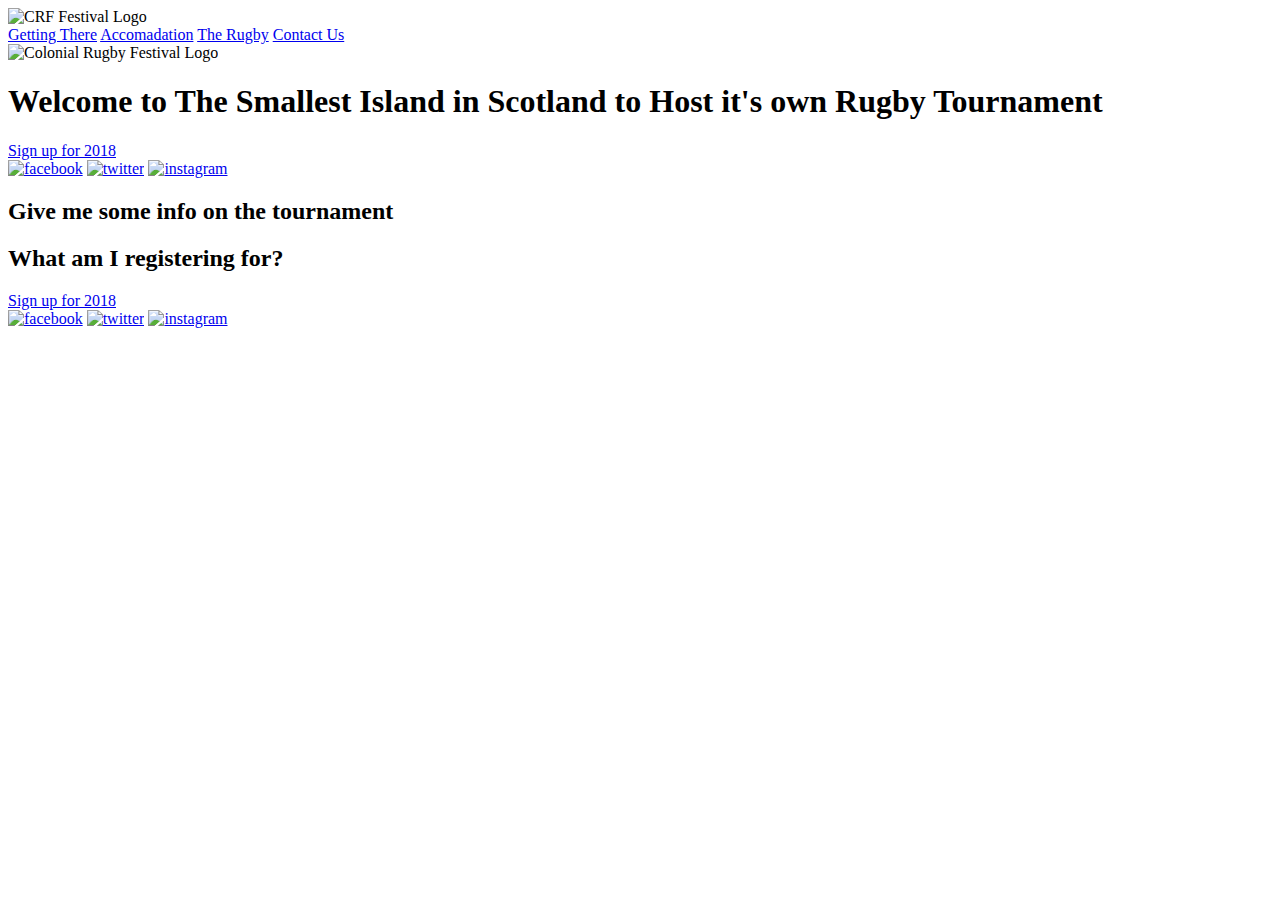
==== unit_3/index.html @ 887b29e2 "Merge pull request #1 from jhumbrac/patch-1" ====
<!DOCTYPE html>
<html>
<head>
	<link rel="stylesheet" type="text/css" href="css/style.css"> 
	<title>CRF</title>
</head>
<body> 
	<header>
		<img src="image/logo.png" alt="CRF Festival Logo" class="logo">
		<nav>
			<a href="#">Getting There</a>
			<a href="#">Accomadation</a>
			<a href="#">The Rugby</a>
			<a href="#">Contact Us</a>
		</nav>
	</header>
	<section id="intro">
		<img src="image/logo.png" alt="Colonial Rugby Festival Logo">
		<h1>Welcome to The Smallest Island in Scotland to Host it's own Rugby Tournament</h1>
		<a class="cta" href="https://locumsindexr.typeform.com/to/lszAaX">Sign up for 2018</a>
		<div>
			<a href="https://www.facebook.com/TheColonsayRugbyFestival"><img class="socialmedia" src="image/facebook.png" alt="facebook" title="Facebook"></a>
			<a href="#"><img class="socialmedia" src="image/twitter.png" alt="twitter" title="Twitter"></a>
			<a href="#"><img class="socialmedia" src="image/instagram.png" alt="instagram" title="Instagram"></a>
		</div>
	</section>
	<section id="about">
		<h2>Give me some info on the tournament</h2>
	</section>
	<section id="register">
		<h2>What am I registering for?</h2>
		<a class="cta" href="https://locumsindexr.typeform.com/to/lszAaX">Sign up for 2018</a>
	</section>	
	<footer>
		<a href="https://www.facebook.com/TheColonsayRugbyFestival"><img class="socialmedia" src="image/facebook.png" alt="facebook" title="Facebook"></a>
		<a href="#"><img class="socialmedia" src="image/twitter.png" alt="twitter" title="Twitter"></a>
		<a href="#"><img class="socialmedia" src="image/instagram.png" alt="instagram" title="Instagram"></a>
	</footer>

</body>


</html>
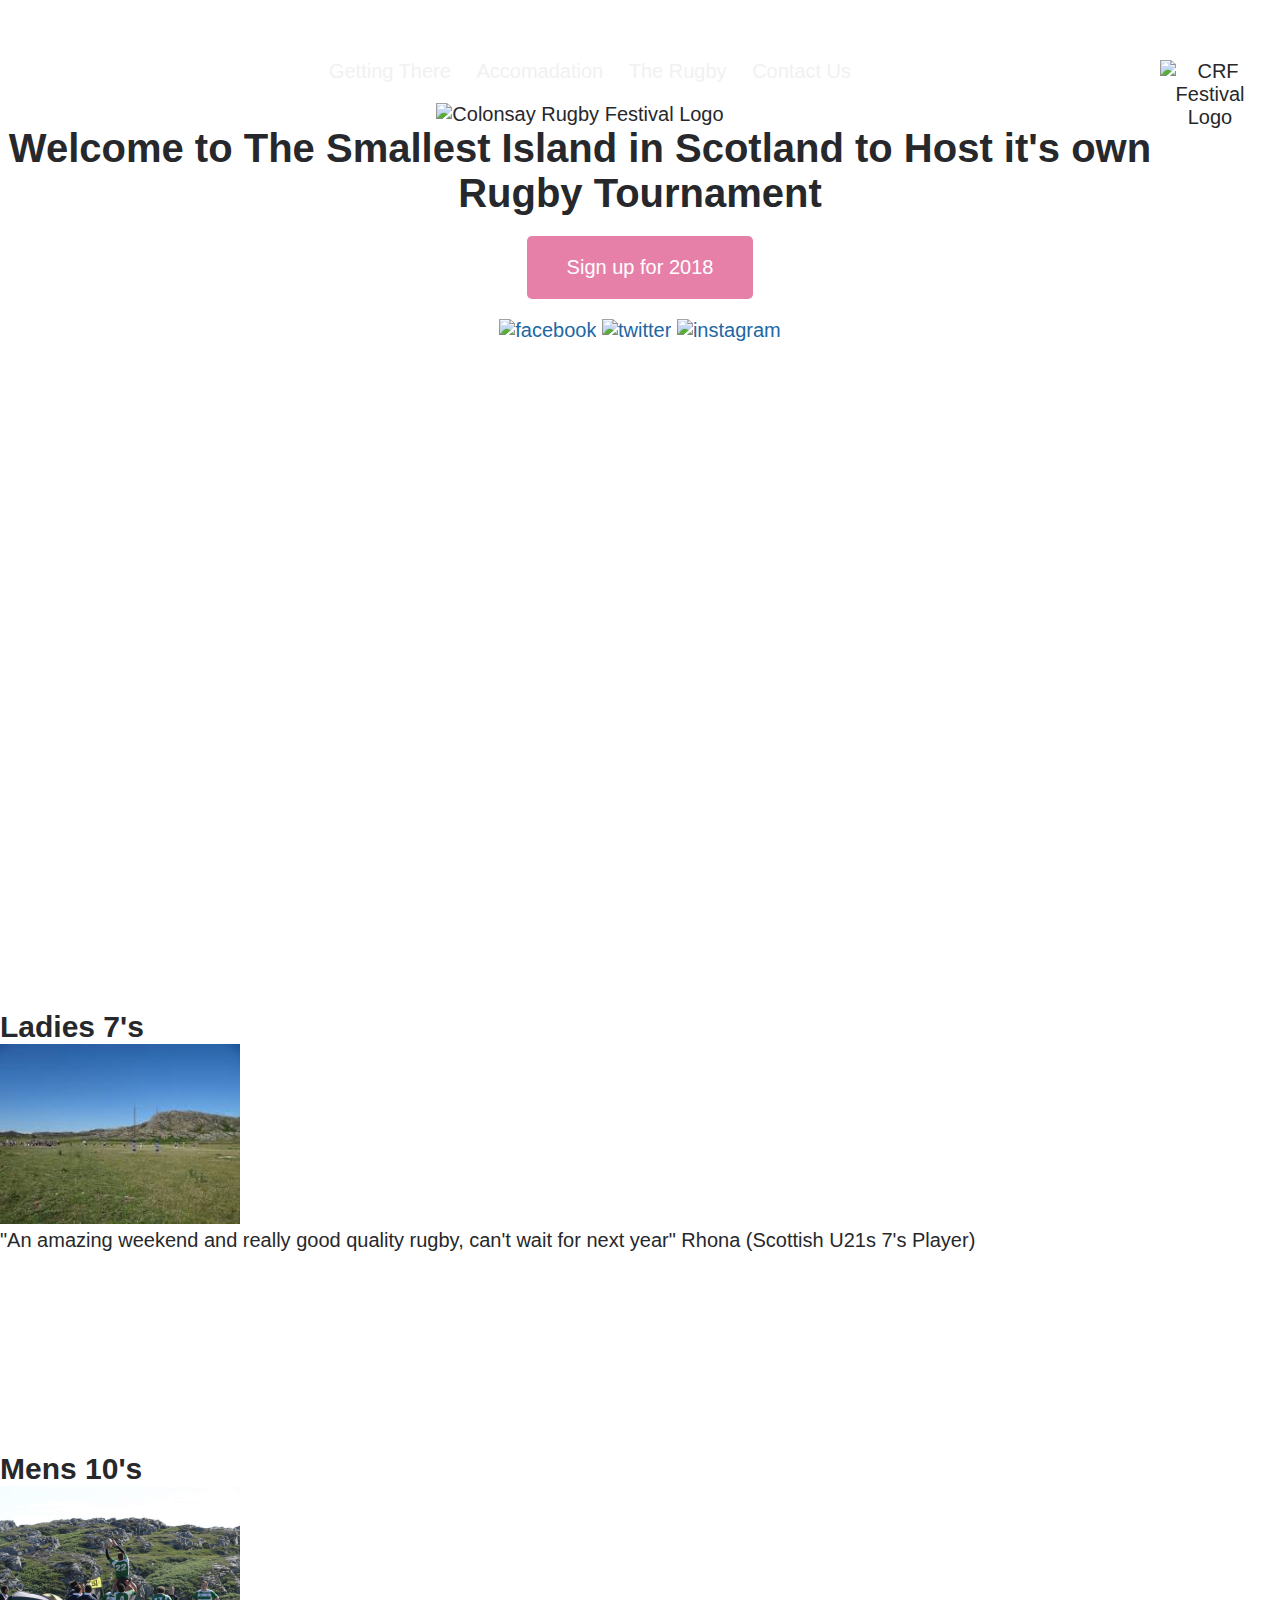
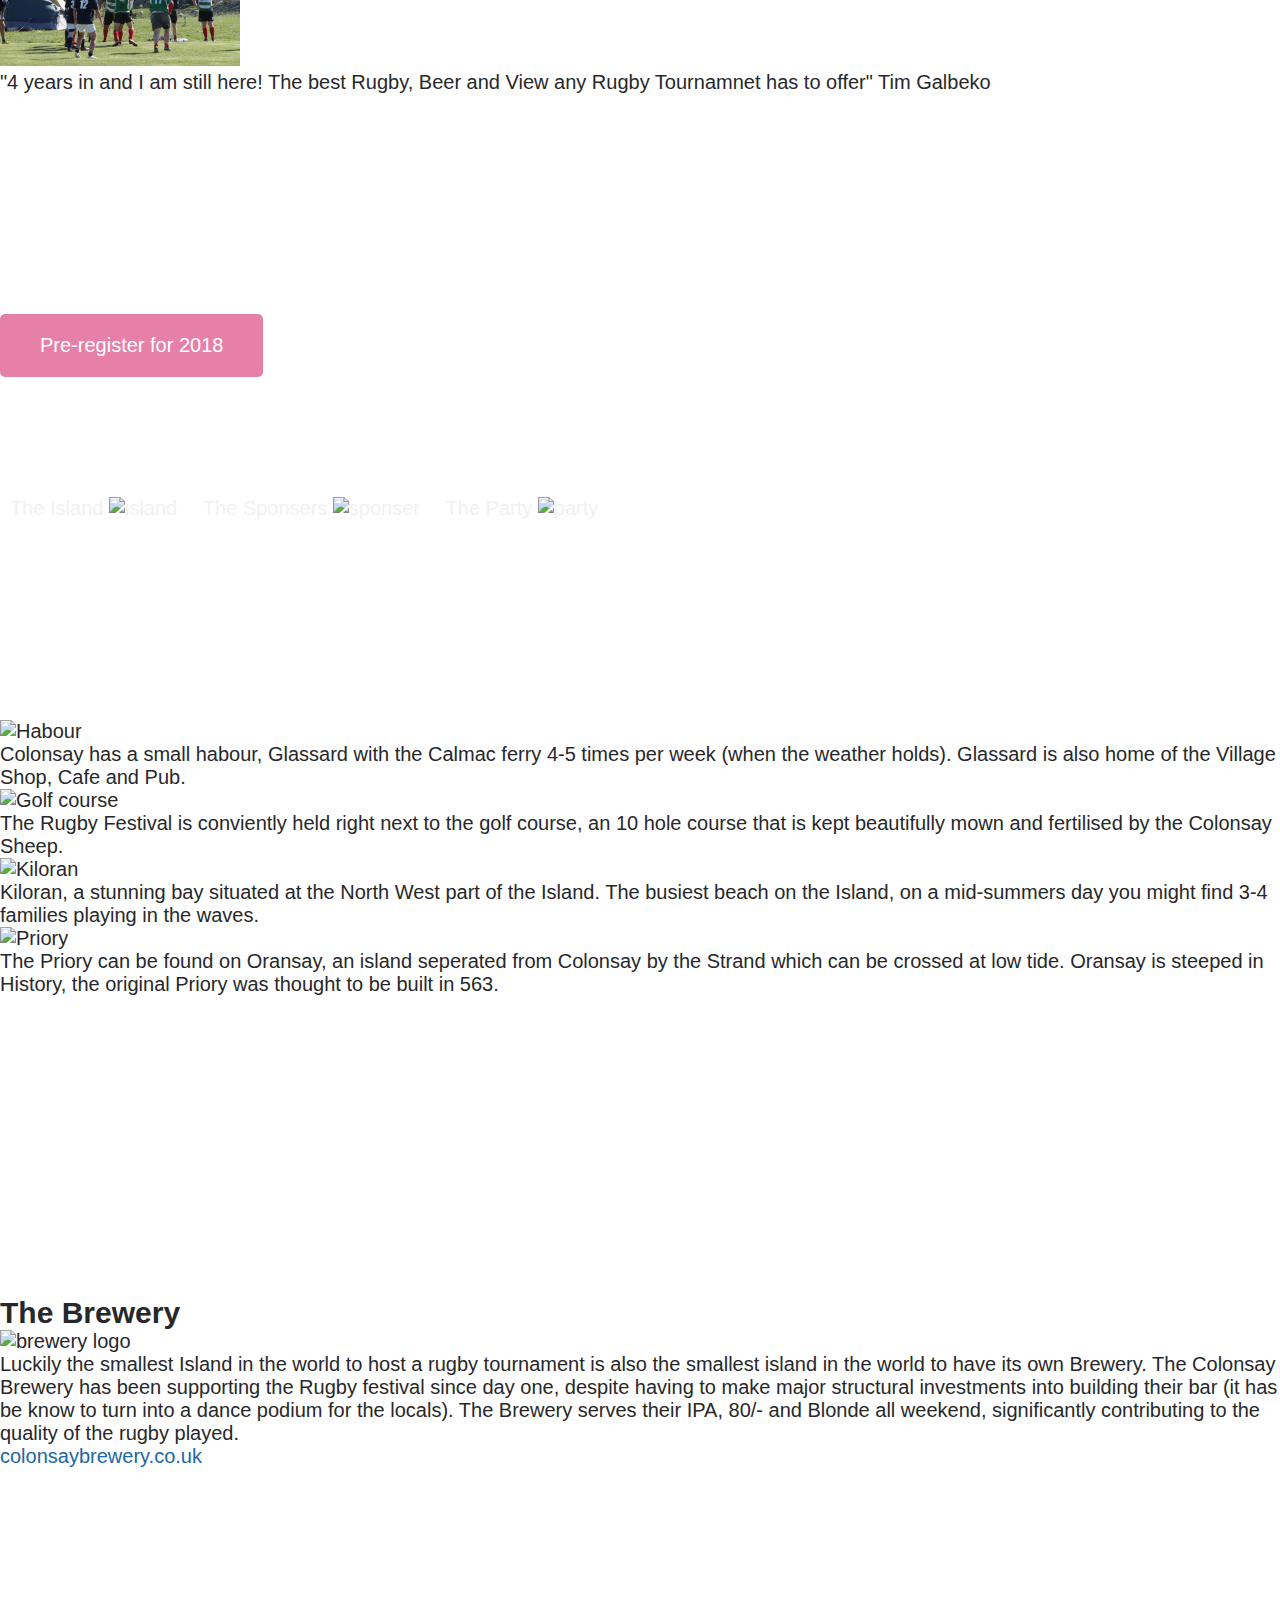
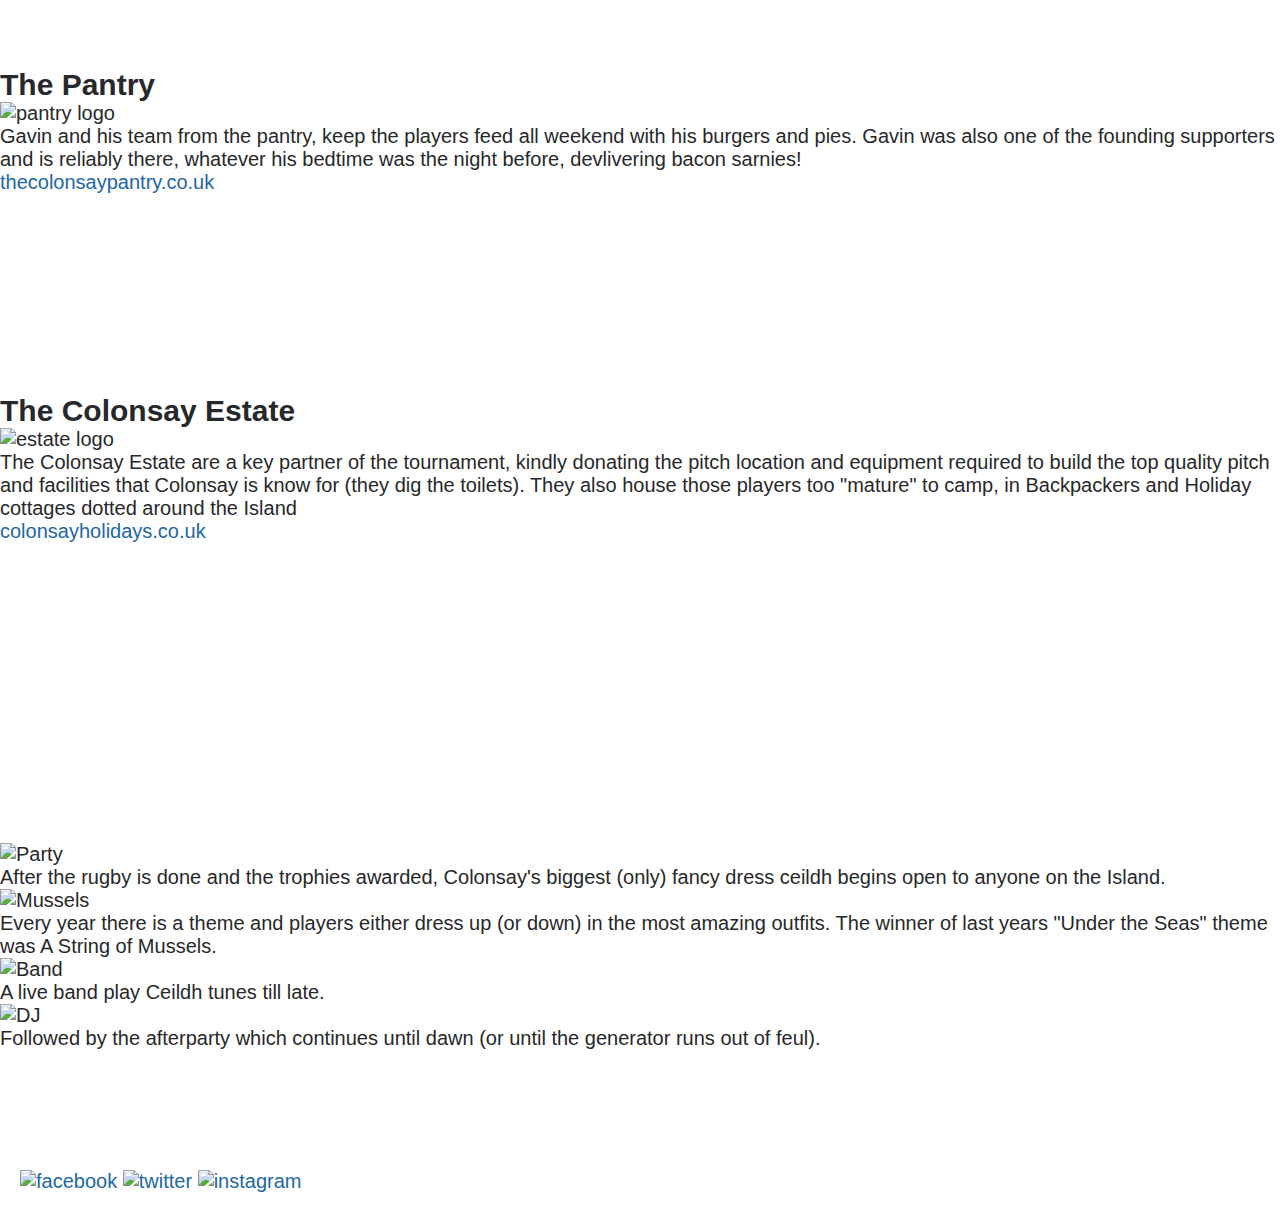
==== commit e214ce1e: "updated html" ====
--- a/unit_3/index.html
+++ b/unit_3/index.html
@@ -5,32 +5,111 @@
 	<title>CRF</title>
 </head>
 <body> 
-	<header>
-		<img src="image/logo.png" alt="CRF Festival Logo" class="logo">
+	<section id="intro">
+		<header>
+			<img src="image/logo.png" alt="CRF Festival Logo" class="logo" align="right">
+				<nav>
+					<a href="#">Getting There</a>
+					<a href="#">Accomadation</a>
+					<a href="#">The Rugby</a>
+					<a href="#">Contact Us</a>
+				</nav>
+		</header>
+	
+			<img src="image/logo.png" alt="Colonsay Rugby Festival Logo">
+			<h1>Welcome to The Smallest Island in Scotland to Host it's own Rugby Tournament</h1>
+			<a class="cta" href="https://locumsindexr.typeform.com/to/lszAaX">Sign up for 2018</a>
+				<div>
+					<a href="https://www.facebook.com/TheColonsayRugbyFestival"><img class="socialmedia" src="image/facebook.png" alt="facebook" title="Facebook"></a>
+					<a href="#"><img class="socialmedia" src="image/twitter.png" alt="twitter" title="Twitter"></a>
+					<a href="#"><img class="socialmedia" src="image/	instagram.png" alt="instagram" title="Instagram"></a>
+				</div>
+	</section>
+	
+	<section id="about">
+		<section id="ladies">
+			<h2> Ladies 7's</h2>
+			<img src="image/womens_7.jpeg" alt="Womens Tournament">
+			<p>"An amazing weekend and really good quality rugby, can't wait for next year" Rhona (Scottish U21s 7's Player)</p>
+		</section>
+
+		<section id="mens">
+			<h2> Mens 10's</h2>
+			<img src="image/mens_10.jpeg" alt="Womens Tournament">
+			<p>"4 years in and I am still here! The best Rugby, Beer and View any Rugby Tournamnet has to offer" Tim Galbeko </p>
+		</section>
+	</section>
+
+	<div>
+		<a class="cta" href="https://locumsindexr.typeform.com/to/lszAaX">Pre-register for 2018</a>
+	</div>
+
+	<section>
 		<nav>
-			<a href="#">Getting There</a>
-			<a href="#">Accomadation</a>
-			<a href="#">The Rugby</a>
-			<a href="#">Contact Us</a>
+			<a href=#island> The Island <img src="#" alt="island"></a>
+			<a href=#sponsers> The Sponsers <img src="#" alt="sponser"></a>
+			<a href=#party> The Party <img src="#" alt="party"></a>
 		</nav>
-	</header>
-	<section id="intro">
-		<img src="image/logo.png" alt="Colonial Rugby Festival Logo">
-		<h1>Welcome to The Smallest Island in Scotland to Host it's own Rugby Tournament</h1>
-		<a class="cta" href="https://locumsindexr.typeform.com/to/lszAaX">Sign up for 2018</a>
+	</section>
+
+	<section id="island">
 		<div>
-			<a href="https://www.facebook.com/TheColonsayRugbyFestival"><img class="socialmedia" src="image/facebook.png" alt="facebook" title="Facebook"></a>
-			<a href="#"><img class="socialmedia" src="image/twitter.png" alt="twitter" title="Twitter"></a>
-			<a href="#"><img class="socialmedia" src="image/instagram.png" alt="instagram" title="Instagram"></a>
+			<img src="#" alt="Habour">
+			<p>Colonsay has a small habour, Glassard with the Calmac ferry 4-5 times per week (when the weather holds). Glassard is also home of the Village Shop, Cafe and Pub.</p>
+		</div>
+		<div>
+			<img scr="#" alt="Golf course">
+			<p>The Rugby Festival is conviently held right next to the golf course, an 10 hole course that is kept beautifully mown and fertilised by the Colonsay Sheep.<p>
+		<div>
+			<img scr="#" alt="Kiloran">
+			<p>Kiloran, a stunning bay situated at the North West part of the Island. The busiest beach on the Island, on a mid-summers day you might find 3-4 families playing in the waves. </p>
+		</div>
+		<div>
+			<img scr"#" alt="Priory">
+			<p>The Priory can be found on Oransay, an island seperated from Colonsay by the Strand which can be crossed at low tide. Oransay is steeped in History, the original Priory was thought to be built in 563.</p>
+		</div>
+	</section>	
+
+	<section id="sponsers">
+		<section>
+			<h2>The Brewery</h2>
+			<img scr="#" alt="brewery logo" >
+			<p>Luckily the smallest Island in the world to host a rugby tournament is also the smallest island in the world to have its own Brewery. The Colonsay Brewery has been supporting the Rugby festival since day one, despite having to make major structural investments into building their bar (it has be know to turn into a dance podium for the locals). The Brewery serves their IPA, 80/- and Blonde all weekend, significantly contributing to the quality of the rugby played.</p>
+			<a href="https://colonsaybrewery.co.uk/">colonsaybrewery.co.uk</a>
+		</section>
+		<section>
+			<h2>The Pantry</h2>
+			<img scr="#" alt="pantry logo" >
+			<p>Gavin and his team from the pantry, keep the players feed all weekend with his burgers and pies. Gavin was also one of the founding supporters and is reliably there, whatever his bedtime was the night before, devlivering bacon sarnies!</p>
+			<a href="http://www.thecolonsaypantry.co.uk/"> thecolonsaypantry.co.uk</a>
+		</section>
+		<section>
+			<h2>The Colonsay Estate</h2>
+			<img scr="#" alt="estate logo" >
+			<p>The Colonsay Estate are a key partner of the tournament, kindly donating the pitch location and equipment required to build the top quality pitch and facilities that Colonsay is know for (they dig the toilets). They also house those players too "mature" to camp, in Backpackers and Holiday cottages dotted around the Island</p>
+			<a href="http://www.colonsayholidays.co.uk/"> colonsayholidays.co.uk</a>
+		</section>
+	</section> 
+
+	<section id="party">
+		<div>
+			<img src="#" alt="Party">
+			<p>After the rugby is done and the trophies awarded, Colonsay's biggest (only) fancy dress ceildh begins open to anyone on the Island.
+			</p>
+		</div>
+		<div>
+			<img scr="#" alt="Mussels">
+			<p>Every year there is a theme and players either dress up (or down) in the most amazing outfits. The winner of last years "Under the Seas" theme was A String of Mussels.<p>
+		<div>
+			<img scr="#" alt="Band">
+			<p>A live band play Ceildh tunes till late.</p>
+		</div>
+		<div>
+			<img scr"#" alt="DJ">
+			<p>Followed by the afterparty which continues until dawn (or until the generator runs out of feul).</p>
 		</div>
 	</section>
-	<section id="about">
-		<h2>Give me some info on the tournament</h2>
-	</section>
-	<section id="register">
-		<h2>What am I registering for?</h2>
-		<a class="cta" href="https://locumsindexr.typeform.com/to/lszAaX">Sign up for 2018</a>
-	</section>	
+
 	<footer>
 		<a href="https://www.facebook.com/TheColonsayRugbyFestival"><img class="socialmedia" src="image/facebook.png" alt="facebook" title="Facebook"></a>
 		<a href="#"><img class="socialmedia" src="image/twitter.png" alt="twitter" title="Twitter"></a>
--- a/unit_3/css/style.css
+++ b/unit_3/css/style.css
@@ -0,0 +1,73 @@
+* { margin:0; padding:0; box-sizing:border-box; }
+body{
+	color:#27282B;
+	font-family: arial, sans-serif;
+	font-weight:400;
+	font-size: 20px;
+}
+section {
+	padding:5em 0;
+}
+header{
+	padding:1em;
+}
+h1,h2,h3,h4{
+	font-weight:600;
+}
+h2{
+	font-size:1.5em;
+	color:#27282B;
+}
+
+a{
+	color:#2167a4;
+	text-decoration:none;
+}
+
+nav a{
+	color:#F1F1F2;
+	text-decoration:none;
+	padding: .5em;
+}
+img{
+	width: 12em;
+}
+.logo {
+	width:5em;
+}
+footer{
+	padding:20px;
+}
+/*h1{*/
+	/*font-size:60px;*/
+	/*text-transform:uppercase;*/
+	/*}*/
+	
+.cta {
+	background:#e680a9;
+	display:inline-block;
+	padding:1em 2em;
+	color:#FFF;
+	font-weight:300;
+	text-decoration: none;
+	border-radius: .25em;
+	margin: 1em 0;
+}
+
+#title{
+	text-transform: uppercase;
+	font-size:70px;
+}
+.socialmedia{
+	width:50px;
+}
+#intro {
+	text-align: center;
+	background: url("https://www.scottishrugbyblog.co.uk/wp-content/uploads/2012/07/Colonsays-Kiloran-Bay.jpg");
+	background-size: cover;
+	height: 90vh;
+	padding: 2em 0 0;
+}
+
+
+
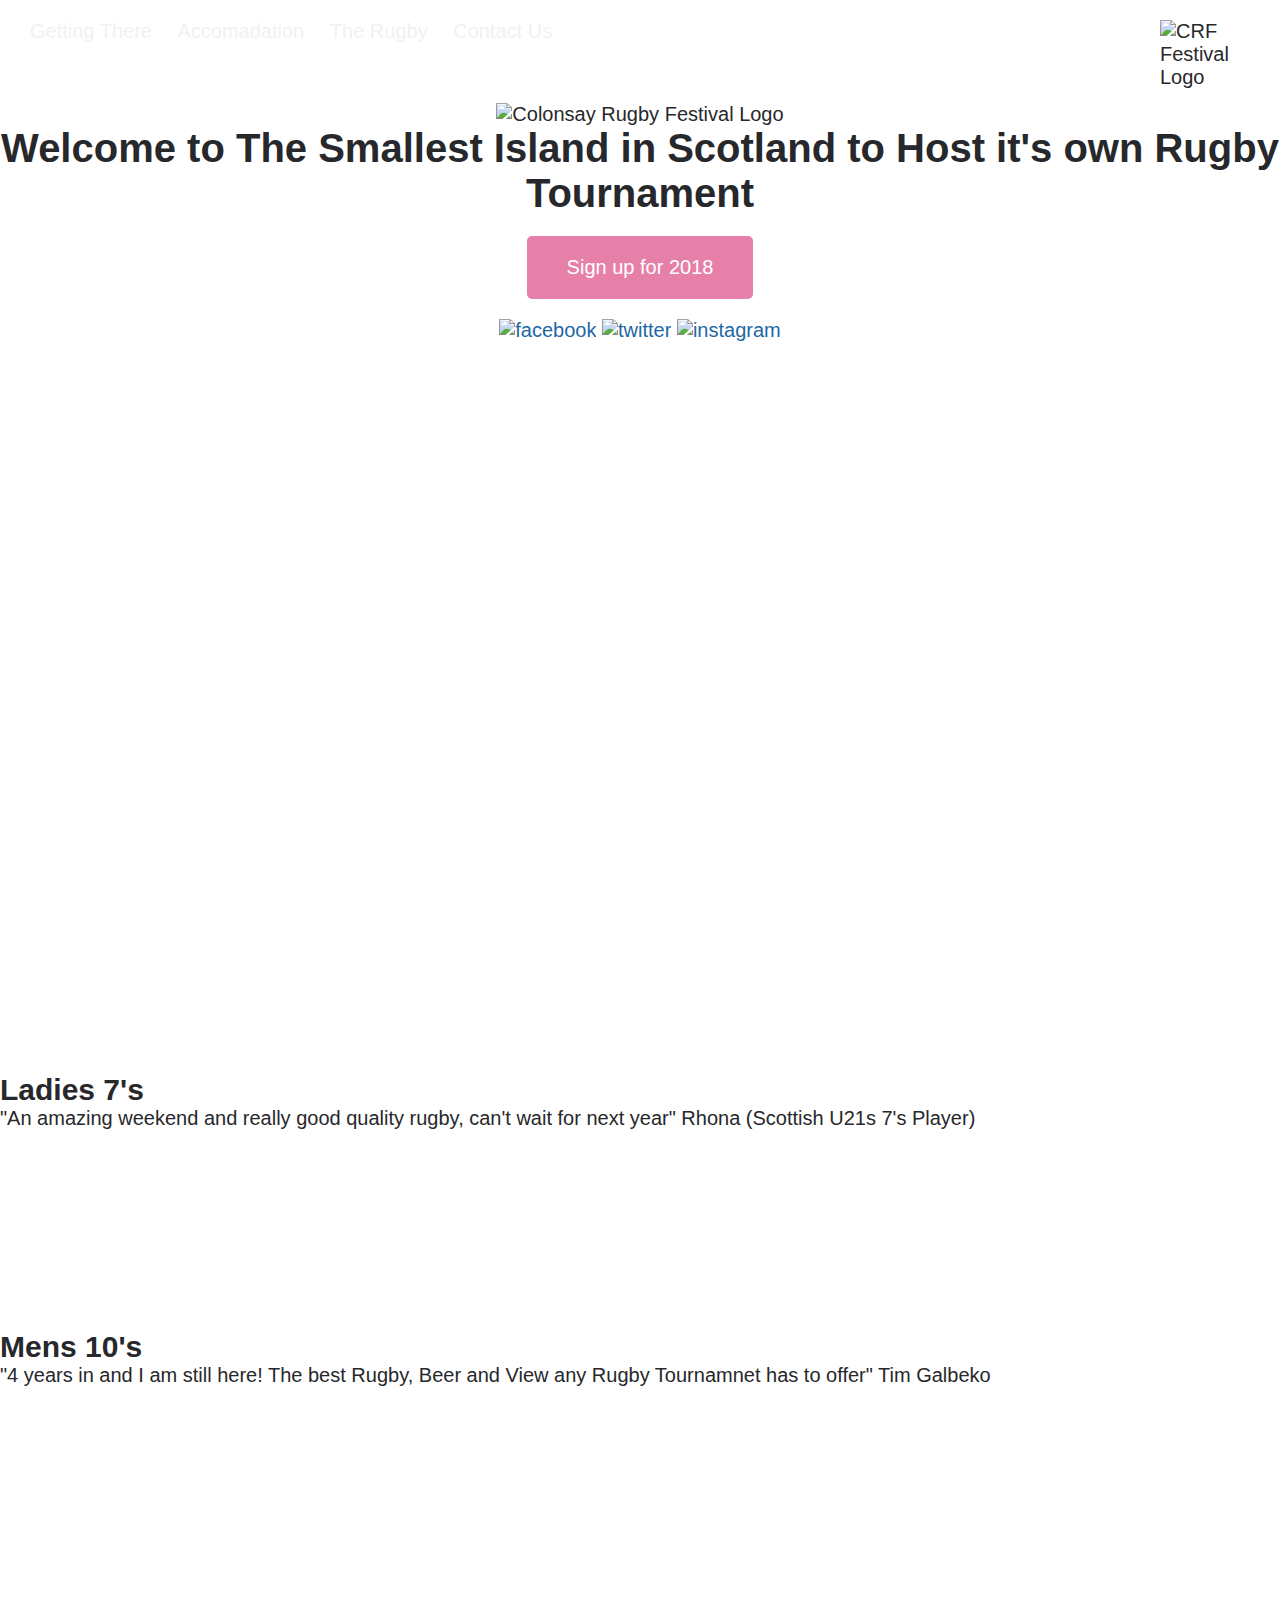
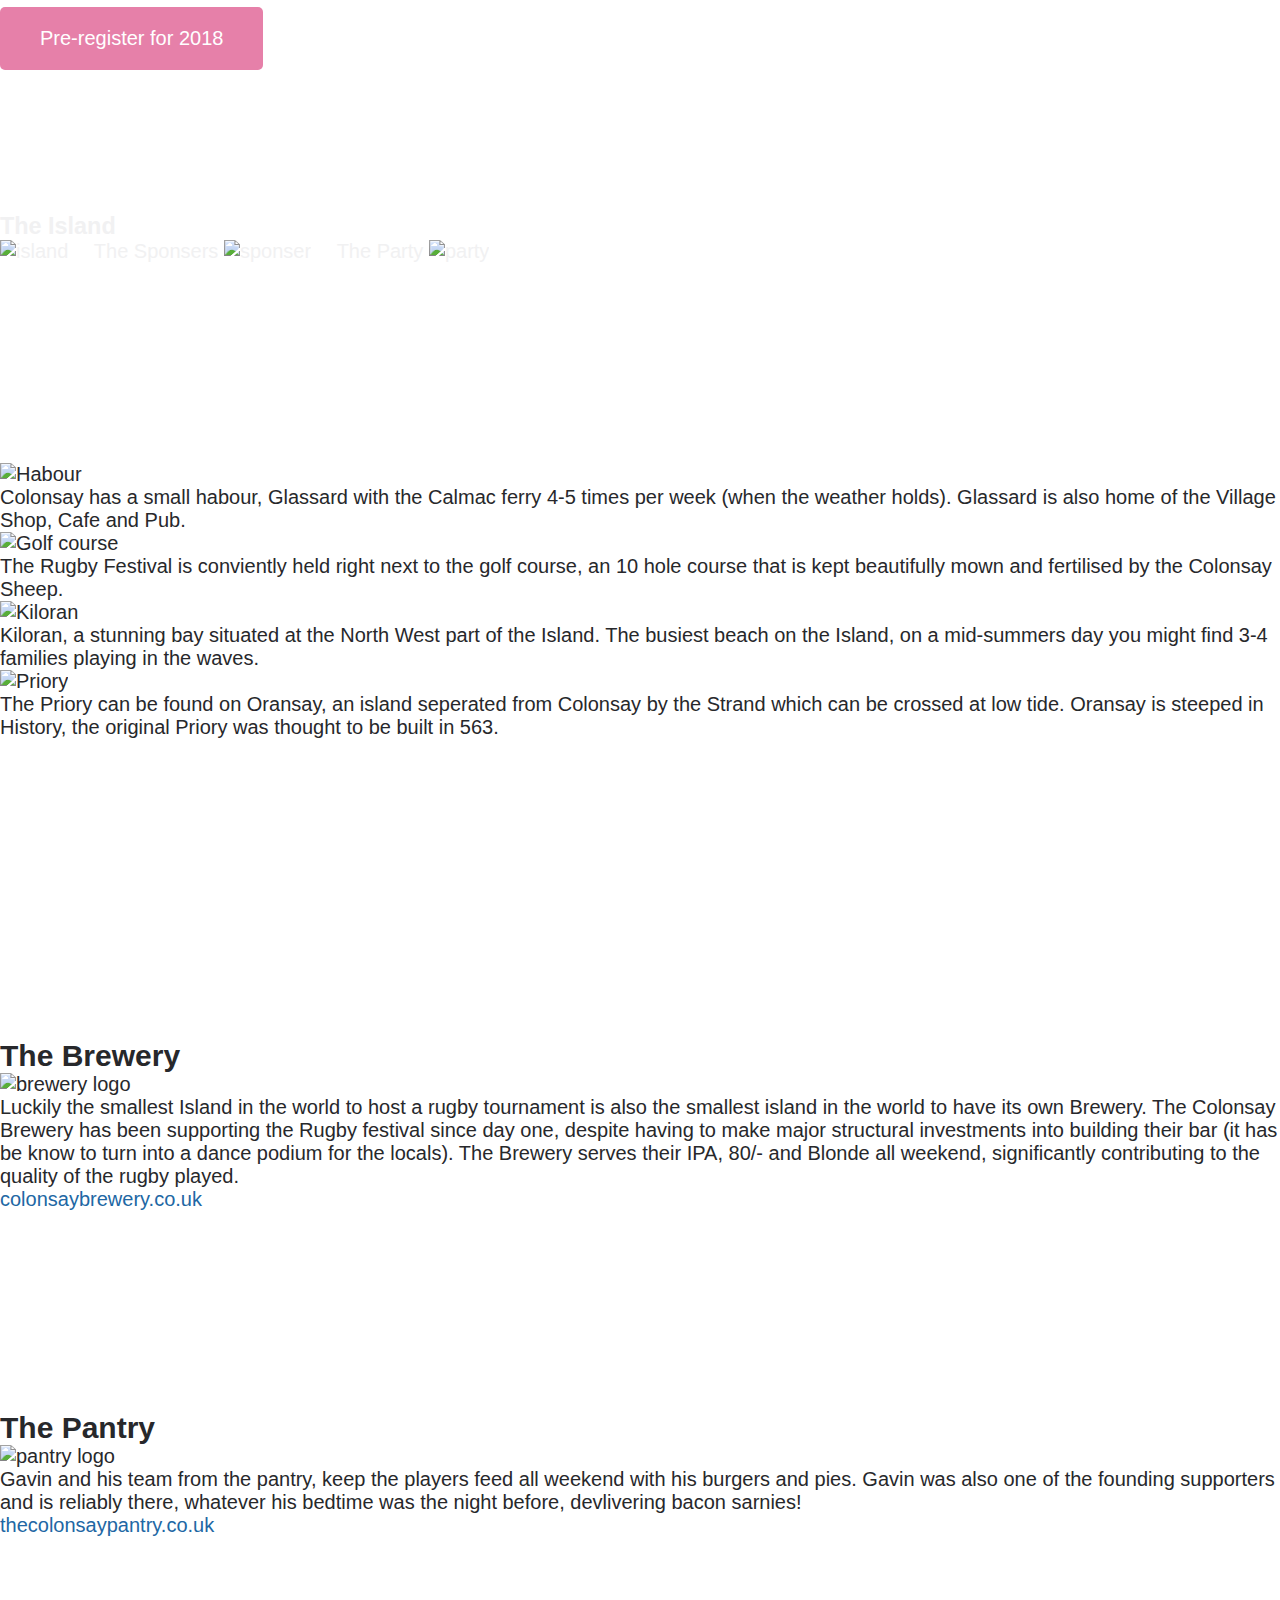
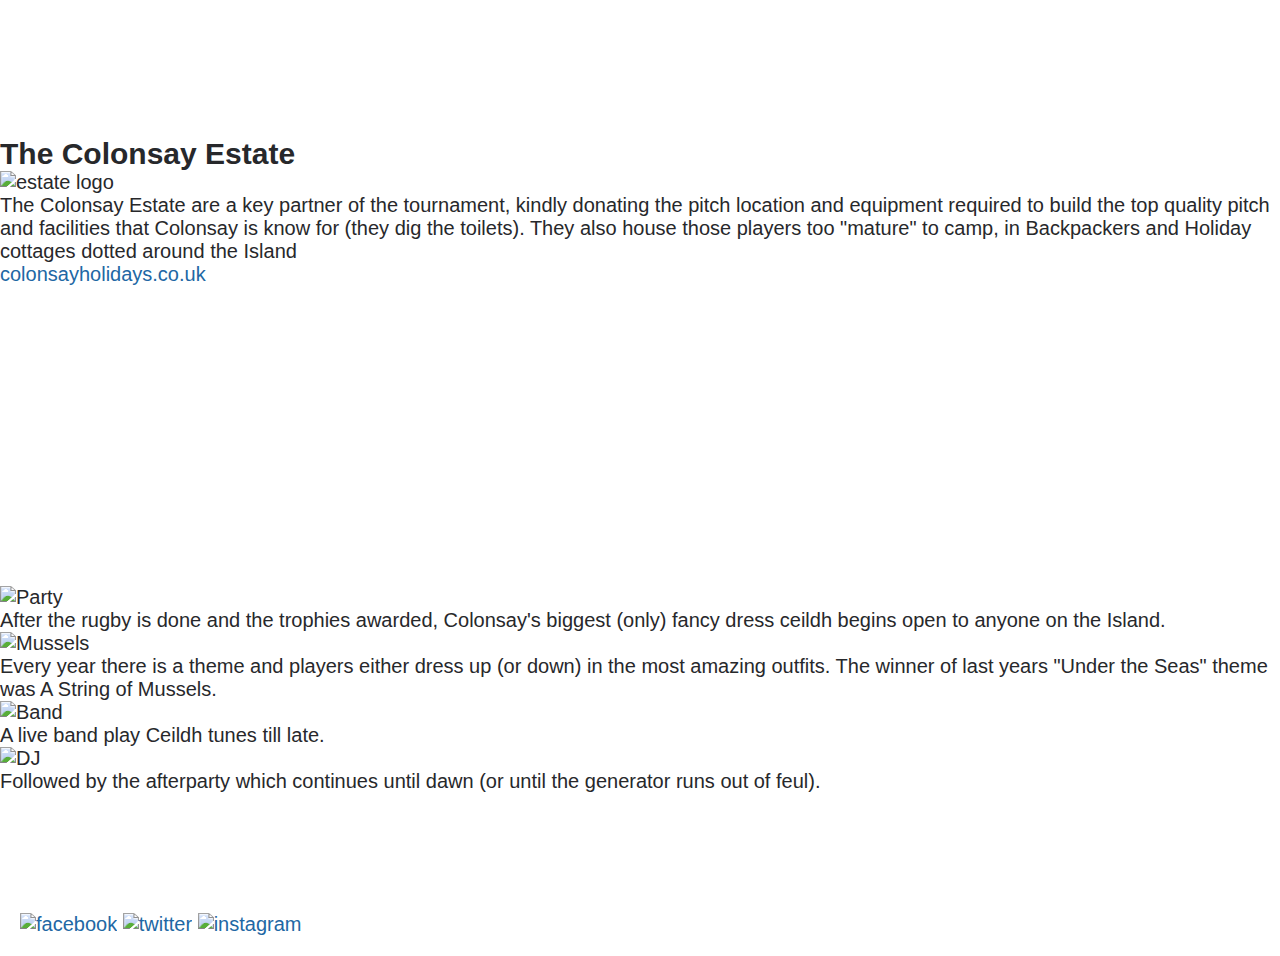
==== commit 484e78dd: "Update index.html" ====
--- a/unit_3/index.html
+++ b/unit_3/index.html
@@ -5,71 +5,70 @@
 	<title>CRF</title>
 </head>
 <body> 
+	<header>
+		<img src="image/logo.png" alt="CRF Festival Logo" class="logo" align="right">
+		<nav>
+			<a href="#">Getting There</a>
+			<a href="#">Accomadation</a>
+			<a href="#">The Rugby</a>
+			<a href="#">Contact Us</a>
+		</nav>
+	</header>
 	<section id="intro">
-		<header>
-			<img src="image/logo.png" alt="CRF Festival Logo" class="logo" align="right">
-				<nav>
-					<a href="#">Getting There</a>
-					<a href="#">Accomadation</a>
-					<a href="#">The Rugby</a>
-					<a href="#">Contact Us</a>
-				</nav>
-		</header>
-	
-			<img src="image/logo.png" alt="Colonsay Rugby Festival Logo">
-			<h1>Welcome to The Smallest Island in Scotland to Host it's own Rugby Tournament</h1>
-			<a class="cta" href="https://locumsindexr.typeform.com/to/lszAaX">Sign up for 2018</a>
-				<div>
-					<a href="https://www.facebook.com/TheColonsayRugbyFestival"><img class="socialmedia" src="image/facebook.png" alt="facebook" title="Facebook"></a>
-					<a href="#"><img class="socialmedia" src="image/twitter.png" alt="twitter" title="Twitter"></a>
-					<a href="#"><img class="socialmedia" src="image/	instagram.png" alt="instagram" title="Instagram"></a>
-				</div>
+		<img src="image/logo.png" alt="Colonsay Rugby Festival Logo">
+		<h1>Welcome to The Smallest Island in Scotland to Host it's own Rugby Tournament</h1>
+		<a class="cta" href="https://locumsindexr.typeform.com/to/lszAaX">Sign up for 2018</a>
+		<div>
+			<a href="https://www.facebook.com/TheColonsayRugbyFestival"><img class="socialmedia" src="image/facebook.png" alt="facebook" title="Facebook"></a>
+			<a href="#"><img class="socialmedia" src="image/twitter.png" alt="twitter" title="Twitter"></a>
+			<a href="#"><img class="socialmedia" src="image/	instagram.png" alt="instagram" title="Instagram"></a>
+		</div>
 	</section>
-	
 	<section id="about">
 		<section id="ladies">
-			<h2> Ladies 7's</h2>
-			<img src="image/womens_7.jpeg" alt="Womens Tournament">
-			<p>"An amazing weekend and really good quality rugby, can't wait for next year" Rhona (Scottish U21s 7's Player)</p>
+			<div>
+				<h2> Ladies 7's</h2>
+				<p>"An amazing weekend and really good quality rugby, can't wait for next year" Rhona (Scottish U21s 7's Player)</p>
+			</div>
 		</section>
-
 		<section id="mens">
-			<h2> Mens 10's</h2>
-			<img src="image/mens_10.jpeg" alt="Womens Tournament">
-			<p>"4 years in and I am still here! The best Rugby, Beer and View any Rugby Tournamnet has to offer" Tim Galbeko </p>
+			<div>
+				<h2> Mens 10's</h2>
+				<p>"4 years in and I am still here! The best Rugby, Beer and View any Rugby Tournamnet has to offer" Tim Galbeko </p>
+			</div>
 		</section>
 	</section>
-
 	<div>
 		<a class="cta" href="https://locumsindexr.typeform.com/to/lszAaX">Pre-register for 2018</a>
 	</div>
-
 	<section>
 		<nav>
-			<a href=#island> The Island <img src="#" alt="island"></a>
+			<a href="#island">
+				<h3>The Island</h3>
+				<img src="#" alt="island">
+			</a>
 			<a href=#sponsers> The Sponsers <img src="#" alt="sponser"></a>
 			<a href=#party> The Party <img src="#" alt="party"></a>
 		</nav>
 	</section>
-
 	<section id="island">
 		<div>
 			<img src="#" alt="Habour">
 			<p>Colonsay has a small habour, Glassard with the Calmac ferry 4-5 times per week (when the weather holds). Glassard is also home of the Village Shop, Cafe and Pub.</p>
 		</div>
 		<div>
-			<img scr="#" alt="Golf course">
-			<p>The Rugby Festival is conviently held right next to the golf course, an 10 hole course that is kept beautifully mown and fertilised by the Colonsay Sheep.<p>
+			<img src="#" alt="Golf course">
+			<p>The Rugby Festival is conviently held right next to the golf course, an 10 hole course that is kept beautifully mown and fertilised by the Colonsay Sheep.</p>
+		</div>
 		<div>
-			<img scr="#" alt="Kiloran">
+			<img src="#" alt="Kiloran">
 			<p>Kiloran, a stunning bay situated at the North West part of the Island. The busiest beach on the Island, on a mid-summers day you might find 3-4 families playing in the waves. </p>
 		</div>
 		<div>
-			<img scr"#" alt="Priory">
+			<img src="#" alt="Priory">
 			<p>The Priory can be found on Oransay, an island seperated from Colonsay by the Strand which can be crossed at low tide. Oransay is steeped in History, the original Priory was thought to be built in 563.</p>
 		</div>
 	</section>	
-
 	<section id="sponsers">
 		<section>
 			<h2>The Brewery</h2>
@@ -90,7 +89,6 @@
 			<a href="http://www.colonsayholidays.co.uk/"> colonsayholidays.co.uk</a>
 		</section>
 	</section> 
-
 	<section id="party">
 		<div>
 			<img src="#" alt="Party">
@@ -105,18 +103,14 @@
 			<p>A live band play Ceildh tunes till late.</p>
 		</div>
 		<div>
-			<img scr"#" alt="DJ">
+			<img src="#" alt="DJ">
 			<p>Followed by the afterparty which continues until dawn (or until the generator runs out of feul).</p>
 		</div>
 	</section>
-
 	<footer>
 		<a href="https://www.facebook.com/TheColonsayRugbyFestival"><img class="socialmedia" src="image/facebook.png" alt="facebook" title="Facebook"></a>
 		<a href="#"><img class="socialmedia" src="image/twitter.png" alt="twitter" title="Twitter"></a>
 		<a href="#"><img class="socialmedia" src="image/instagram.png" alt="instagram" title="Instagram"></a>
 	</footer>
-
 </body>
-
-
 </html>
